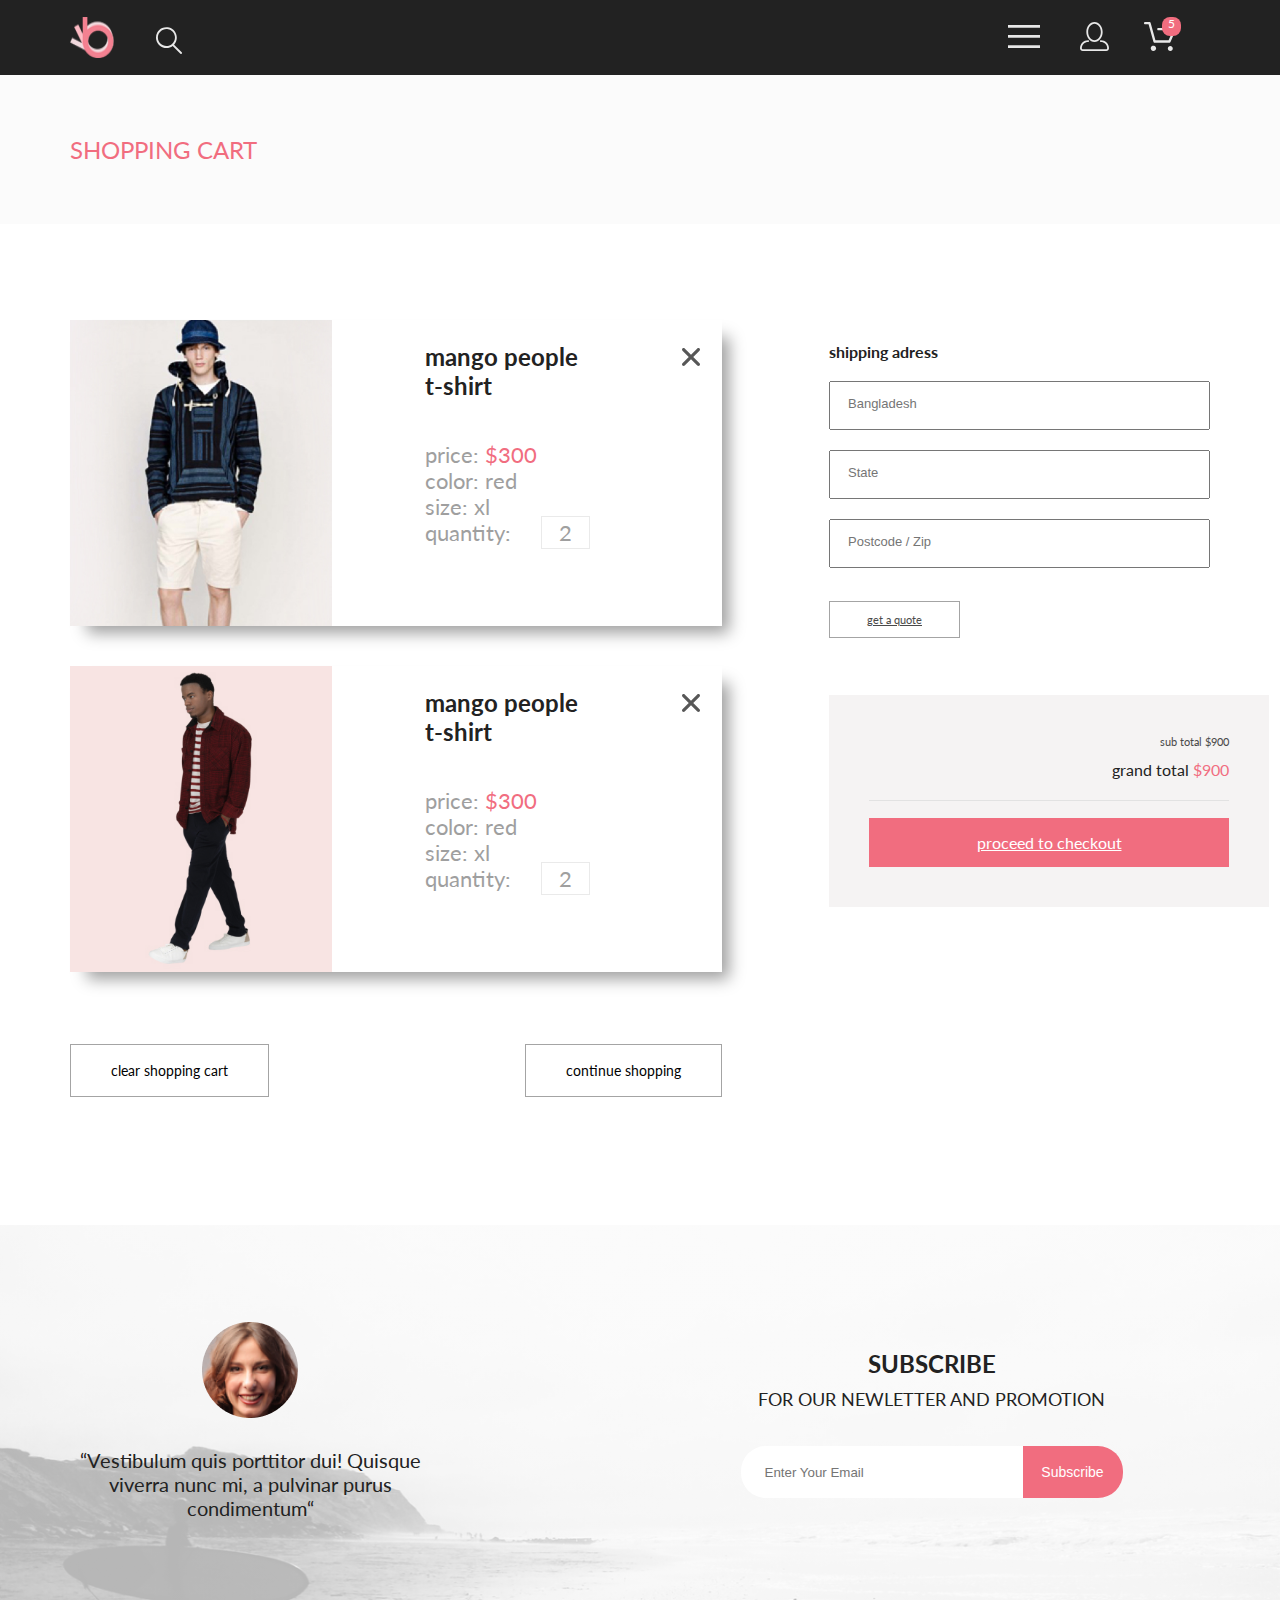
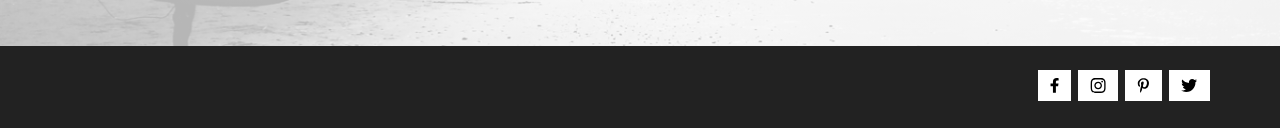
==== cart.html @ 01a1508e "page cart upd" ====
<!DOCTYPE html>
<html lang="en">

<head>
    <meta charset="UTF-8">
    <meta http-equiv="X-UA-Compatible" content="IE=edge">
    <meta name="viewport" content="width=device-width, initial-scale=1.0">
    <link rel="preconnect" href="https://fonts.googleapis.com">
    <link rel="preconnect" href="https://fonts.gstatic.com" crossorigin>
    <link href="https://fonts.googleapis.com/css2?family=Lato:wght@300;400;700;900&display=swap" rel="stylesheet">
    <link rel="stylesheet" href="./css/reset.css">
    <link rel="stylesheet" href="./css/style.css">
    <title>Document</title>
</head>

<body>
    <header class="header">
        <div class="container header__wrp">
            <div class="header__wrp-flex">
                <img class="header__logo" src="img/logo.png" alt="logo">
                <form action="#" class="header__loupe">
                    <input class="header__loupe-input" id="search" type="search">
                    <label for="search">
                        <svg width="27" height="28" viewBox="0 0 27 28" xmlns="http://www.w3.org/2000/svg">
                            <path
                                d="M19.0596 17.6259C20.6713 15.8658 21.6282 13.6048 21.7698 11.2225C21.9113 8.84018 21.2288 6.48173 19.8369 4.54318C18.445 2.60463 16.4285 1.20404 14.126 0.576619C11.8234 -0.0508009 9.3751 0.13316 7.19217 1.09761C5.00923 2.06205 3.22463 3.74825 2.13804 5.87302C1.05145 7.9978 0.729054 10.4318 1.225 12.7661C1.72094 15.1005 3.00501 17.1932 4.86158 18.6927C6.71814 20.1922 9.03413 21.0072 11.4206 21.0009C13.673 21.004 15.8645 20.27 17.6606 18.9109L25.4086 26.7179C25.4941 26.807 25.5965 26.8781 25.7099 26.927C25.8232 26.9759 25.9452 27.0017 26.0686 27.0029C26.1923 27.0033 26.3148 26.9782 26.4283 26.9292C26.5419 26.8801 26.6441 26.8082 26.7286 26.7179C26.9025 26.537 26.9997 26.2958 26.9997 26.0449C26.9997 25.794 26.9025 25.5528 26.7286 25.3719L19.0596 17.6259ZM2.88662 10.5009C2.89946 8.81563 3.41094 7.17187 4.35659 5.77685C5.30224 4.38183 6.63972 3.29801 8.20044 2.662C9.76115 2.02599 11.4752 1.86627 13.1266 2.20298C14.7779 2.53969 16.2926 3.35775 17.4797 4.55404C18.6668 5.75033 19.4732 7.27129 19.7972 8.92519C20.1212 10.5791 19.9483 12.2919 19.3002 13.8476C18.6522 15.4034 17.5581 16.7325 16.1559 17.6674C14.7536 18.6023 13.1059 19.1011 11.4206 19.1009C9.14916 19.0901 6.97482 18.1784 5.37484 16.566C3.77486 14.9537 2.87998 12.7724 2.88662 10.5009Z"
                                fill="#E8E8E8" />
                        </svg>
                    </label>
                </form>
            </div>
            <ul class="header__list">
                <li class="header__item">
                    <button class="header__button">
                        <svg width="32" height="23" viewBox="0 0 32 23" xmlns="http://www.w3.org/2000/svg">
                            <path d="M0 23V20.31H32V23H0ZM0 12.76V10.07H32V12.76H0ZM0 2.69V0H32V2.69H0Z"
                                fill="#E8E8E8" />
                        </svg>
                    </button>
                </li>
                <li class="header__item">
                    <a href="#" class="header__link">
                        <svg width="29" height="29" viewBox="0 0 29 29" fill="none" xmlns="http://www.w3.org/2000/svg">
                            <path
                                d="M14.5 19.937C19 19.937 22.656 15.464 22.656 9.968C22.656 4.472 19 0 14.5 0C13.3631 0.0217413 12.2463 0.303398 11.2351 0.823397C10.2239 1.34339 9.34507 2.08794 8.66602 3C7.12663 4.99573 6.30819 7.45381 6.34399 9.974C6.34399 15.465 10 19.937 14.5 19.937ZM14.5 1.813C18 1.813 20.844 5.472 20.844 9.969C20.844 14.466 17.998 18.125 14.5 18.125C11.002 18.125 8.15603 14.465 8.15503 9.969C8.15403 5.473 11 1.813 14.5 1.813ZM20.844 18.125C20.6036 18.125 20.373 18.2205 20.203 18.3905C20.033 18.5605 19.9375 18.7911 19.9375 19.0315C19.9375 19.2719 20.033 19.5025 20.203 19.6725C20.373 19.8425 20.6036 19.938 20.844 19.938C22.526 19.9399 24.1386 20.6088 25.3279 21.7982C26.5172 22.9875 27.1861 24.6 27.188 26.282C27.1875 26.5221 27.0918 26.7523 26.922 26.9221C26.7522 27.0918 26.5221 27.1875 26.282 27.188H2.71997C2.47985 27.1875 2.24975 27.0918 2.07996 26.9221C1.91016 26.7523 1.81449 26.5221 1.81396 26.282C1.81608 24.6001 2.48517 22.9877 3.67444 21.7985C4.86371 20.6092 6.47608 19.9401 8.15796 19.938C8.39824 19.938 8.62868 19.8425 8.79858 19.6726C8.96849 19.5027 9.06396 19.2723 9.06396 19.032C9.06396 18.7917 8.96849 18.5613 8.79858 18.3914C8.62868 18.2215 8.39824 18.126 8.15796 18.126C5.99541 18.1279 3.92201 18.9875 2.39258 20.5164C0.863144 22.0453 0.00264777 24.1185 0 26.281C0.000794067 27.0019 0.287502 27.693 0.797241 28.2027C1.30698 28.7125 1.99811 28.9992 2.71899 29H26.282C27.0027 28.9989 27.6936 28.7121 28.2031 28.2024C28.7126 27.6927 28.9992 27.0017 29 26.281C28.9974 24.1187 28.1372 22.0457 26.6083 20.5168C25.0793 18.9878 23.0063 18.1276 20.844 18.125Z"
                                fill="#E8E8E8" />
                        </svg>
                    </a>
                </li>
                <li class="header__item header__cart">
                    <a href="#" class="header__link">
                        <svg width="33" height="29" viewBox="0 0 33 29" fill="none" xmlns="http://www.w3.org/2000/svg">
                            <path
                                d="M27.199 29C26.5512 28.9738 25.9396 28.6948 25.4952 28.2227C25.0509 27.7506 24.8094 27.1232 24.8225 26.475C24.8356 25.8269 25.1023 25.2097 25.5653 24.7559C26.0283 24.3022 26.6508 24.048 27.2991 24.048C27.9474 24.048 28.5697 24.3022 29.0327 24.7559C29.4957 25.2097 29.7624 25.8269 29.7755 26.475C29.7886 27.1232 29.5471 27.7506 29.1028 28.2227C28.6585 28.6948 28.0468 28.9738 27.399 29H27.199ZM7.75098 26.32C7.75098 25.79 7.90815 25.2718 8.20264 24.8311C8.49712 24.3904 8.91569 24.0469 9.4054 23.844C9.8951 23.6412 10.434 23.5881 10.9539 23.6915C11.4737 23.7949 11.9512 24.0502 12.326 24.425C12.7009 24.7998 12.9562 25.2773 13.0596 25.7972C13.163 26.317 13.1098 26.8559 12.907 27.3456C12.7041 27.8353 12.3606 28.2539 11.9199 28.5483C11.4792 28.8428 10.9611 29 10.431 29C10.0789 29.0003 9.73017 28.9311 9.40479 28.7966C9.0794 28.662 8.78374 28.4646 8.53467 28.2158C8.28559 27.9669 8.08805 27.6713 7.95325 27.3461C7.81844 27.0208 7.74902 26.6721 7.74902 26.32H7.75098ZM11.551 20.686C11.2916 20.6868 11.039 20.6024 10.8322 20.4457C10.6253 20.2891 10.4756 20.0689 10.406 19.819L5.573 2.36401H2.18005C1.86657 2.36401 1.56591 2.23947 1.34424 2.01781C1.12257 1.79614 0.998047 1.49549 0.998047 1.18201C0.998047 0.868519 1.12257 0.567873 1.34424 0.346205C1.56591 0.124537 1.86657 5.81268e-06 2.18005 5.81268e-06H6.46106C6.72055 -0.00080736 6.97309 0.0837201 7.17981 0.240568C7.38653 0.397416 7.53589 0.617884 7.60498 0.868006L12.438 18.323H25.616L29.999 8.27501H15.399C15.2409 8.27961 15.0834 8.25242 14.9359 8.19507C14.7884 8.13771 14.6539 8.05134 14.5404 7.94108C14.4269 7.83082 14.3366 7.69891 14.275 7.55315C14.2134 7.40739 14.1816 7.25075 14.1816 7.0925C14.1816 6.93426 14.2134 6.77762 14.275 6.63186C14.3366 6.4861 14.4269 6.35419 14.5404 6.24393C14.6539 6.13367 14.7884 6.0473 14.9359 5.98994C15.0834 5.93259 15.2409 5.90541 15.399 5.91001H31.812C32.0077 5.90996 32.2003 5.95866 32.3724 6.05172C32.5446 6.14478 32.6908 6.27926 32.798 6.44301C32.9058 6.60729 32.9714 6.79569 32.9889 6.99145C33.0063 7.18721 32.9752 7.38424 32.8981 7.565L27.493 19.977C27.4007 20.1876 27.249 20.3668 27.0565 20.4927C26.864 20.6186 26.6391 20.6858 26.4091 20.686H11.551Z"
                                fill="#E8E8E8" />
                        </svg>
                    </a>
                    <p class="header__cart-items">5</p>
                </li>


            </ul>
            <nav class="header__nav">
                <h2 class="header__title">menu</h2>
                <ul class="header__nav-list">
                    <li class="header__nav-item nav-sub-item">
                        <a href="#">man</a>
                        <ul class="nav-sub-item__list">
                            <li class="nav-sub-item__item">
                                <a href="#">Accessories</a>
                            </li>
                            <li class="nav-sub-item__item">
                                <a href="#">Bags</a>
                            </li>
                            <li class="nav-sub-item__item">
                                <a href="#">Denim</a>
                            </li>
                            <li class="nav-sub-item__item">
                                <a href="#">T-Shirts</a>
                            </li>
                        </ul>
                    </li>
                    <li class="header__nav-item nav-sub-item">
                        <a href="#">woman</a>
                        <ul class="nav-sub-item__list">
                            <li class="nav-sub-item__item">
                                <a href="#">accessories</a>
                            </li>
                            <li class="nav-sub-item__item">
                                <a href="#">jackets & coats</a>
                            </li>
                            <li class="nav-sub-item__item">
                                <a href="#">polos</a>
                            </li>
                            <li class="nav-sub-item__item">
                                <a href="#">t-shirts</a>
                            </li>
                            <li class="nav-sub-item__item">
                                <a href="#">shirts</a>
                            </li>
                        </ul>
                    </li>
                    <li class="header__nav-item nav-sub-item">
                        <a href="#">kids</a>
                        <ul class="nav-sub-item__list">
                            <li class="nav-sub-item__item">
                                <a href="#">accessories</a>
                            </li>
                            <li class="nav-sub-item__item">
                                <a href="#">jackets & coats</a>
                            </li>
                            <li class="nav-sub-item__item">
                                <a href="#">polos</a>
                            </li>
                            <li class="nav-sub-item__item">
                                <a href="#">t-shirts</a>
                            </li>
                            <li class="nav-sub-item__item">
                                <a href="#">shirts</a>
                            </li>
                            <li class="nav-sub-item__item">
                                <a href="#">bags</a>
                            </li>
                        </ul>
                    </li>
                </ul>
            </nav>
        </div>
    </header>
    <main>
        <section class="navigation">
            <p class="navigation__text container">shopping cart</p>
        </section>
        <section class="cart container">
            <div class="carts__flex">

                <ul class="carts__all">
                    <li class="carts__all-info">
                        <img class="carts__img" src="img/cart_main_3.jpg" alt="carts">

                        <div class="carts__text">
                            <h3>mango people <br>t-shirt</h3>
                            <p>price: <span class="carts__price">$300</span></p>
                            <p>color: <span class="carts__color">red</span></p>
                            <p>size: <span class="carts__color">xl</span></p>
                            <p>quantity: <span class="carts__border">2</span></p>
                        </div>
                        <div class="carts__cross">
                            <svg width="18" height="18" viewBox="0 0 18 18" fill="none"
                                xmlns="http://www.w3.org/2000/svg">
                                <path
                                    d="M11.2453 9L17.5302 2.71516C17.8285 2.41741 17.9962 2.01336 17.9966 1.59191C17.997 1.17045 17.8299 0.76611 17.5322 0.467833C17.2344 0.169555 16.8304 0.00177586 16.4089 0.00140366C15.9875 0.00103146 15.5831 0.168097 15.2848 0.465848L9 6.75069L2.71516 0.465848C2.41688 0.167571 2.01233 0 1.5905 0C1.16868 0 0.764125 0.167571 0.465848 0.465848C0.167571 0.764125 0 1.16868 0 1.5905C0 2.01233 0.167571 2.41688 0.465848 2.71516L6.75069 9L0.465848 15.2848C0.167571 15.5831 0 15.9877 0 16.4095C0 16.8313 0.167571 17.2359 0.465848 17.5342C0.764125 17.8324 1.16868 18 1.5905 18C2.01233 18 2.41688 17.8324 2.71516 17.5342L9 11.2493L15.2848 17.5342C15.5831 17.8324 15.9877 18 16.4095 18C16.8313 18 17.2359 17.8324 17.5342 17.5342C17.8324 17.2359 18 16.8313 18 16.4095C18 15.9877 17.8324 15.5831 17.5342 15.2848L11.2453 9Z"
                                    fill="#575757" />
                            </svg>
                        </div>
                    </li>
                    <li class="carts__all-info">
                        <img class="carts__img" src="img/cart_cart-man.jpg" alt="carts">

                        <div class="carts__text">
                            <h3>mango people <br>t-shirt</h3>
                            <p>price: <span class="carts__price">$300</span></p>
                            <p>color: <span class="carts__color">red</span></p>
                            <p>size: <span class="carts__color">xl</span></p>
                            <p>quantity: <span class="carts__border">2</span></p>
                        </div>
                        <div class="carts__cross">
                            <svg width="18" height="18" viewBox="0 0 18 18" fill="none"
                                xmlns="http://www.w3.org/2000/svg">
                                <path
                                    d="M11.2453 9L17.5302 2.71516C17.8285 2.41741 17.9962 2.01336 17.9966 1.59191C17.997 1.17045 17.8299 0.76611 17.5322 0.467833C17.2344 0.169555 16.8304 0.00177586 16.4089 0.00140366C15.9875 0.00103146 15.5831 0.168097 15.2848 0.465848L9 6.75069L2.71516 0.465848C2.41688 0.167571 2.01233 0 1.5905 0C1.16868 0 0.764125 0.167571 0.465848 0.465848C0.167571 0.764125 0 1.16868 0 1.5905C0 2.01233 0.167571 2.41688 0.465848 2.71516L6.75069 9L0.465848 15.2848C0.167571 15.5831 0 15.9877 0 16.4095C0 16.8313 0.167571 17.2359 0.465848 17.5342C0.764125 17.8324 1.16868 18 1.5905 18C2.01233 18 2.41688 17.8324 2.71516 17.5342L9 11.2493L15.2848 17.5342C15.5831 17.8324 15.9877 18 16.4095 18C16.8313 18 17.2359 17.8324 17.5342 17.5342C17.8324 17.2359 18 16.8313 18 16.4095C18 15.9877 17.8324 15.5831 17.5342 15.2848L11.2453 9Z"
                                    fill="#575757" />
                            </svg>
                        </div>
                    </li>
                    <div class="carts-all__buttom">
                        <a href="#">clear shopping cart</a>
                        <a href="#">continue shopping</a>
                    </div>

                </ul>

                <div class="carts-forms">
                    <div class="carts-forms__adress">
                        <h3 class="carts-forms__adress--text">shipping adress</h3>
                        <input type="text" class="carts-forms__adress--placeholder" placeholder="Bangladesh">
                        <input type="text" placeholder="State" class="carts-forms__adress--placeholder">
                        <input type="text" placeholder="Postcode / Zip" class="carts-forms__adress--placeholder">
                        <a href="#" class="carts-forms__adress--botton">get a quote</a>
                    </div>
                    <div class="carts-forms__sale">
                        <div class="carts-forms__sale--text cart--text1">
                            <p>sub total $900</p>
                        </div>
                        <div class="carts-forms__sale--text cart--text2">
                            <p>grand total <span class="card--decor">$900</span></p>
                        </div>
                        <div class="carts-forms__sale--botton">
                            <a href="#">proceed to checkout</a>
                        </div>

                    </div>
                </div>
            </div>
        </section>


    </main>
    <footer>
        <section class="review">
            <div class="container">
                <h2 class="visually-hidden">review</h2>
                <div class="review__flex">
                    <div class="review__face">
                        <img class="review__image" src="img/girl_reviews.png" alt="reviews">
                        <p class="review__text">“Vestibulum quis porttitor dui! Quisque viverra nunc mi, a pulvinar
                            purus
                            condimentum“</p>
                    </div>
                    <form class="review__forms" action="#">
                        <p class="review__title">
                            <span class="review__title-subtext">subscribe</span> <br>
                            for our newletter and promotion
                        </p>
                        <div class="review__input">
                            <input class="review__input-forms" id='email' type="email" placeholder="enter your email"
                                required>
                            <button class="review__input-button" type="submit">Subscribe</button>
                        </div>
                    </form>
                </div>
            </div>
        </section>
        <section class="brandsafe">
            <div class="brandsafe__flex container">
                <div class="brandsafe__copy">
                    <h2 class="brandsafe__title">© 2021 brand all rights reserved.</h2>
                </div>

                <ul class="brandsafe__smm-list">
                    <li class="brandsafe__smm-item">
                        <a href="#">
                            <svg class="brandsafe__smm-footer" width="9" height="15" viewBox="0 0 9 15"
                                xmlns="http://www.w3.org/2000/svg">
                                <path
                                    d="M8.08836 8.28L8.50686 5.61602H5.89022V3.88729C5.89022 3.15847 6.25574 2.44806 7.42765 2.44806H8.61722V0.179975C8.61722 0.179975 7.53772 0 6.50561 0C4.35073 0 2.9422 1.27593 2.9422 3.5857V5.61602H0.546875V8.28H2.9422V14.72H5.89022V8.28H8.08836Z" />
                            </svg>
                        </a>
                    </li>
                    <li class="brandsafe__smm-item">
                        <a href="#">

                            <svg class="brandsafe__smm-footer" width="16" height="15" viewBox="0 0 16 15"
                                xmlns="http://www.w3.org/2000/svg">
                                <path
                                    d="M8.13897 3.68159C6.02383 3.68159 4.31774 5.38491 4.31774 7.49663C4.31774 9.60835 6.02383 11.3117 8.13897 11.3117C10.2541 11.3117 11.9602 9.60835 11.9602 7.49663C11.9602 5.38491 10.2541 3.68159 8.13897 3.68159ZM8.13897 9.9769C6.77211 9.9769 5.65467 8.8646 5.65467 7.49663C5.65467 6.12866 6.76878 5.01636 8.13897 5.01636C9.50915 5.01636 10.6233 6.12866 10.6233 7.49663C10.6233 8.8646 9.50583 9.9769 8.13897 9.9769V9.9769ZM13.0078 3.52554C13.0078 4.02026 12.6087 4.41538 12.1165 4.41538C11.621 4.41538 11.2252 4.01694 11.2252 3.52554C11.2252 3.03413 11.6243 2.63569 12.1165 2.63569C12.6087 2.63569 13.0078 3.03413 13.0078 3.52554ZM15.5386 4.42866C15.4821 3.23667 15.2094 2.18081 14.3347 1.31089C13.4634 0.440967 12.4058 0.168701 11.2119 0.108936C9.9814 0.039209 6.29321 0.039209 5.0627 0.108936C3.8721 0.165381 2.81453 0.437646 1.93987 1.30757C1.06522 2.17749 0.795836 3.23335 0.735973 4.42534C0.666134 5.65386 0.666134 9.33608 0.735973 10.5646C0.79251 11.7566 1.06522 12.8124 1.93987 13.6824C2.81453 14.5523 3.86878 14.8246 5.0627 14.8843C6.29321 14.9541 9.9814 14.9541 11.2119 14.8843C12.4058 14.8279 13.4634 14.5556 14.3347 13.6824C15.2061 12.8124 15.4788 11.7566 15.5386 10.5646C15.6085 9.33608 15.6085 5.65718 15.5386 4.42866V4.42866ZM13.949 11.8828C13.6895 12.5335 13.1874 13.0349 12.5322 13.2972C11.5511 13.6857 9.22314 13.596 8.13897 13.596C7.05479 13.596 4.72348 13.6824 3.74573 13.2972C3.09389 13.0382 2.59171 12.5369 2.32898 11.8828C1.93987 10.9033 2.02967 8.57905 2.02967 7.49663C2.02967 6.41421 1.9432 4.08667 2.32898 3.1105C2.58838 2.45972 3.09056 1.95835 3.74573 1.69604C4.7268 1.30757 7.05479 1.39722 8.13897 1.39722C9.22314 1.39722 11.5545 1.31089 12.5322 1.69604C13.184 1.95503 13.6862 2.4564 13.949 3.1105C14.3381 4.08999 14.2483 6.41421 14.2483 7.49663C14.2483 8.57905 14.3381 10.9066 13.949 11.8828Z" />
                            </svg>
                        </a>
                    </li>
                    <li class="brandsafe__smm-item">
                        <a href="#">

                            <svg class="brandsafe__smm-footer" width="13" height="15" viewBox="0 0 13 16"
                                xmlns="http://www.w3.org/2000/svg">
                                <path
                                    d="M6.74032 0.203125C3.55564 0.203125 0.408203 2.34063 0.408203 5.8C0.408203 8 1.63738 9.25 2.38233 9.25C2.68963 9.25 2.86655 8.3875 2.86655 8.14375C2.86655 7.85313 2.13091 7.23438 2.13091 6.025C2.13091 3.5125 4.03055 1.73125 6.4889 1.73125C8.60271 1.73125 10.1671 2.94062 10.1671 5.1625C10.1671 6.82187 9.50597 9.93437 7.36422 9.93437C6.59133 9.93437 5.93018 9.37187 5.93018 8.56563C5.93018 7.38438 6.74963 6.24062 6.74963 5.02187C6.74963 2.95312 3.835 3.32812 3.835 5.82812C3.835 6.35313 3.90018 6.93437 4.13298 7.4125C3.70463 9.26875 2.82931 12.0344 2.82931 13.9469C2.82931 14.5375 2.91311 15.1188 2.96899 15.7094C3.07452 15.8281 3.02175 15.8156 3.18316 15.7563C4.74757 13.6 4.69169 13.1781 5.3994 10.3562C5.78119 11.0875 6.76826 11.4812 7.55046 11.4812C10.8469 11.4812 12.3275 8.24688 12.3275 5.33125C12.3275 2.22813 9.66427 0.203125 6.74032 0.203125Z" />
                            </svg>
                        </a>
                    </li>
                    <li class="brandsafe__smm-item">
                        <a href="#">

                            <svg class="brandsafe__smm-footer" width="17" height="15" viewBox="0 0 17 14"
                                xmlns="http://www.w3.org/2000/svg">
                                <path
                                    d="M14.417 3.74052C14.427 3.88264 14.427 4.0248 14.427 4.16692C14.427 8.50192 11.1498 13.4969 5.15986 13.4969C3.31448 13.4969 1.60022 12.9588 0.158203 12.0248C0.420396 12.0552 0.67247 12.0654 0.944752 12.0654C2.46741 12.0654 3.8691 11.5476 4.98843 10.6644C3.5565 10.6339 2.3565 9.68977 1.94305 8.39027C2.14475 8.4207 2.34642 8.44102 2.5582 8.44102C2.85063 8.44102 3.14308 8.40039 3.41533 8.32936C1.92291 8.02477 0.803551 6.70498 0.803551 5.11108V5.07048C1.23715 5.31414 1.74139 5.46642 2.2758 5.4867C1.39849 4.89786 0.823727 3.8928 0.823727 2.75573C0.823727 2.14661 0.985041 1.58823 1.26741 1.10092C2.87077 3.09077 5.28086 4.39023 7.98334 4.53239C7.93293 4.28873 7.90266 4.03495 7.90266 3.78114C7.90266 1.97402 9.35477 0.501953 11.1598 0.501953C12.0976 0.501953 12.9446 0.897891 13.5396 1.53748C14.2757 1.39536 14.9816 1.12123 15.6068 0.745609C15.3648 1.50705 14.8505 2.14664 14.1749 2.5527C14.8304 2.48167 15.4657 2.29889 16.0505 2.04511C15.6069 2.69483 15.0522 3.27348 14.417 3.74052Z" />
                            </svg>

                        </a>
                    </li>
                </ul>
            </div>
            </div>

        </section>
    </footer>

</body>

</html>
---- css/style.css ----
/* http://meyerweb.com/eric/tools/css/reset/ 
   v2.0 | 20110126
   License: none (public domain)
*/
html,
body,
div,
span,
applet,
object,
iframe,
h1,
h2,
h3,
h4,
h5,
h6,
p,
blockquote,
pre,
a,
abbr,
acronym,
address,
big,
cite,
code,
del,
dfn,
em,
img,
ins,
kbd,
q,
s,
samp,
small,
strike,
strong,
sub,
sup,
tt,
var,
b,
u,
i,
center,
dl,
dt,
dd,
ol,
ul,
li,
fieldset,
form,
label,
legend,
table,
caption,
tbody,
tfoot,
thead,
tr,
th,
td,
article,
aside,
canvas,
details,
embed,
figure,
figcaption,
footer,
header,
hgroup,
menu,
nav,
output,
ruby,
section,
summary,
time,
mark,
audio,
video {
  margin: 0;
  padding: 0;
  border: 0;
  font-size: 100%;
  font-family: 'Lato', sans-serif;
  vertical-align: baseline;
}

/* HTML5 display-role reset for older browsers */
article,
aside,
details,
figcaption,
figure,
footer,
header,
hgroup,
menu,
nav,
section {
  display: block;
}

body {
  line-height: 1;
}

ol,
ul {
  list-style: none;
}

blockquote,
q {
  quotes: none;
}

blockquote:before,
blockquote:after,
q:before,
q:after {
  content: '';
  content: none;
}

table {
  border-collapse: collapse;
  border-spacing: 0;
}

body {
  font-family: 'Lato', sans-serif;
  font-style: normal;
  font-weight: 400;
  font-size: 14px;
  line-height: 17px;
  color: #222222;
}

.container {
  width: 1140px;
  margin: 0 auto;
}

img {
  display: block;
}

.visually-hidden {
  position: absolute;
  white-space: nowrap;
  width: 1px;
  height: 1px;
  overflow: hidden;
  border: 0;
  padding: 0;
  clip: rect(0 0 0 0);
  clip-path: inset(50%);
  margin: -1px;
}

.header {
  background-color: #222222;
}

.header__wrp {
  display: flex;
  justify-content: space-between;
  min-height: 75px;
  align-items: center;
}

.header__wrp-flex {
  display: flex;
}

.header__logo {
  margin: 0 41px 0 0;
}

.header__loupe {
  width: 26px;
  min-height: 26px;
  position: relative;
  margin-top: 10px;
}

.header__loupe:hover svg {
  fill: orange;
}

.header__loupe-input {
  width: 0;
  min-height: 0;
  padding: 5px;
  box-sizing: border-box;
  background-color: transparent;
  border: none;
  position: absolute;
  top: -1px;
  left: 30px;
  color: #FFFFFF;
  font-size: 16px;
  text-transform: capitalize;
}

.header__loupe-input:focus {
  width: 150px;
  min-height: 20px;
  transition: width 1s ease;
  border: 2px solid #FFFFFF;
}

.header__loupe-input:focus ~ label > svg {
  fill: green;
}

.header__loupe-input:active ~ label > svg {
  fill: red;
}

.header__list {
  display: flex;
  align-items: center;
}

.header__nav {
  display: none;
}

.header__item {
  margin: 0 34px 0 0;
}

.header__button {
  border: none;
  background-color: transparent;
}

.header__cart-items {
  width: 19px;
  height: 19px;
  background-color: #F16D7F;
  border-radius: 8px 8px 8px 8px;
  color: #FFFFFF;
  position: absolute;
  right: -5px;
  top: -5px;
  text-align: center;
  font-weight: 400;
  font-size: 12px;
  line-height: 14px;
}

.header__cart {
  position: relative;
}

.review {
  background: linear-gradient(rgba(255, 255, 255, 0.7), rgba(255, 255, 255, 0.7)), url(../img/footer__background.jpg);
  background-repeat: no-repeat;
  padding-top: 97px;
  padding-bottom: 126px;
  background-position: center;
  background-size: cover;
}

.review__flex {
  display: flex;
  justify-content: space-between;
}

.review__face {
  width: 360px;
  display: grid;
}

.review__image {
  margin: 0 auto;
  margin-bottom: 30px;
}

.review__text {
  font-weight: 400;
  font-size: 20px;
  line-height: 24px;
  text-align: center;
  color: #222222;
}

.review__forms {
  align-self: center;
}

.review__title {
  min-width: 557px;
  font-size: 18px;
  line-height: 30px;
  text-align: center;
  color: #222222;
  margin-bottom: 32px;
  text-transform: uppercase;
}

.review__title-subtext {
  font-family: Lato;
  font-style: normal;
  font-weight: bold;
  font-size: 24px;
  line-height: 167.2%;
  text-align: center;
  color: #222222;
}

.review__input {
  display: flex;
  justify-content: center;
}

.review__input-forms {
  border-radius: 25px 0 0 25px;
  width: 100%;
  max-width: 256px;
  height: 50px;
  padding-left: 24px;
  border: 1px;
  text-transform: capitalize;
}

.review__input-button {
  width: 100%;
  max-width: 100px;
  background: #F16D7F;
  font-size: 14px;
  color: #FFFFFF;
  border: 1px;
  border-radius: 0 25px 25px 0;
  text-transform: capitalize;
}

.brandsafe {
  background-color: #222222;
}

.brandsafe__flex {
  display: flex;
  justify-content: space-between;
}

.brandsafe__title {
  font-size: 16px;
  line-height: 19px;
  color: var(--white);
  padding: 30px 0;
  text-transform: capitalize;
}

.brandsafe__smm-list {
  padding: 24px 0;
  display: flex;
  justify-content: space-between;
}

.brandsafe__smm-item {
  margin-left: 7px;
}

.brandsafe__smm-footer:hover {
  fill: #FBFBFB;
  background-color: #F16D7F;
}

.brandsafe__smm-footer {
  padding: 8px 12px;
  background-color: #FFFFFF;
}

.brand {
  display: flex;
  margin: 0 0 62px 0;
}

.brand__title-wrp {
  flex-grow: 1;
  padding: 0 0 0 92px;
  display: flex;
  align-items: center;
  background-color: #F1E4E6;
}

.brand__title {
  font-size: 48px;
  font-weight: 900;
  line-height: 58px;
  text-transform: uppercase;
  border-left: 12px solid #F16D7F;
  padding-left: 8px;
}

.brand__subtitle {
  display: block;
  font-size: 37px;
  font-weight: 700;
  line-height: 44px;
}

.brand__subtitle-pink {
  color: #F16D7F;
}

.sales__list {
  display: flex;
  justify-content: space-between;
  flex-wrap: wrap;
}

.sales__item {
  padding: 20px;
  box-sizing: border-box;
  width: 360px;
  min-height: 260px;
}

.sales__item--woman {
  background: linear-gradient(rgba(0, 0, 0, 0.6), rgba(0, 0, 0, 0.6)), url(../img/for_girl.jpg);
}

.sales__item--man {
  background: linear-gradient(rgba(0, 0, 0, 0.6), rgba(0, 0, 0, 0.6)), url(../img/for_man.jpg);
}

.sales__item--kids {
  background: linear-gradient(rgba(0, 0, 0, 0.6), rgba(0, 0, 0, 0.6)), url(../img/for_kids.jpg);
}

.sales__item--shoes {
  background: linear-gradient(rgba(0, 0, 0, 0.6), rgba(0, 0, 0, 0.6)), url(../img/for_accesories.jpg);
  width: 100%;
  min-height: 180px;
  margin-top: 30px;
}

.sales__item {
  display: flex;
  align-items: center;
  justify-content: center;
  text-transform: uppercase;
}

.sales__title {
  width: 200px;
  height: 50px;
  font-size: 16px;
  line-height: 19px;
  text-align: center;
  color: #FFFFFF;
  font-weight: 400;
  font-style: normal;
}

.sales__pink {
  font-size: 24px;
  line-height: 29px;
  color: #F16D7F;
  text-align: center;
  font-weight: 700;
  font-style: normal;
}

.catalog {
  margin-top: 95px;
  margin-bottom: 95px;
}

.catalog__title {
  text-align: center;
}

.catalog__title h2 {
  font-weight: 400;
  font-size: 30px;
  line-height: 36px;
  color: #222222;
}

.catalog__title p {
  font-weight: 400;
  font-size: 14px;
  line-height: 17px;
  color: #9F9F9F;
  margin-bottom: 48px;
}

.catalog__list {
  width: 360px;
  margin-bottom: 30px;
}

.catalog__list:nth-child(4) {
  margin-bottom: 0;
}

.catalog__list:nth-child(5) {
  margin-bottom: 0;
}

.catalog__list:nth-child(6) {
  margin-bottom: 0;
}

.catalog__flex {
  display: flex;
  flex-wrap: wrap;
  justify-content: space-between;
}

.catalog__item {
  background-color: #FBFBFB;
  position: relative;
}

.catalog__item:hover .catalog__item-button {
  display: flex;
}

.catalog__item:hover .catalog__item-button:hover {
  background-color: #ccc;
  color: #000;
  border: 1px solid #000;
}

.catalog__item:hover .catalog__item-button:hover svg {
  fill: #000;
}

.catalog__item:hover .catalog__item-button:active {
  background-color: transparent;
  color: #fff;
  border: 1px solid #fff;
}

.catalog__item:hover .catalog__item-button:hover svg {
  fill: #fff;
}

.catalog__item:hover .catalog__item-image {
  filter: brightness(50%);
}

.catalog__item-button {
  display: none;
  /* display: flex; */
  justify-content: center;
  align-items: center;
  width: 38.3%;
  min-height: 43px;
  border: 1px solid #FFFFFF;
  background: transparent;
  text-align: center;
  font-size: 14px;
  line-height: 17px;
  color: #FFFFFF;
  position: absolute;
  top: 188px;
  left: 32.7%;
}

.catalog__item-title {
  text-transform: uppercase;
  margin: 25px 193px 13px 18px;
  font-weight: 400;
  font-size: 13px;
  line-height: 16px;
  color: #222222;
}

.catalog__item-text {
  font-weight: 300;
  font-size: 14px;
  line-height: 17px;
  color: #5D5D5D;
  margin: 0 28px 18px 16px;
}

.catalog__item-price {
  font-weight: 400;
  font-size: 16px;
  line-height: 19px;
  color: #F16D7F;
  padding: 0 289px 20px 18px;
}

.catalog__link-allproduct {
  text-decoration: none;
  border: 1px solid #FF6A6A;
  color: #F26376;
  text-transform: capitalize;
  font-weight: 400;
  font-size: 16px;
  line-height: 19px;
  padding: 14px 38px;
  margin-top: 63px;
}

.catalog__link {
  display: flex;
  justify-content: center;
}

.catalog__link-allproduct:hover {
  color: #FBFBFB;
  background-color: #F16D7F;
}

.benefits {
  background-color: #222222;
  padding-top: 103px;
  padding-bottom: 104px;
}

.benefits__flex {
  display: flex;
  justify-content: space-evenly;
}

.benefits__list {
  max-width: 360px;
  height: 134px;
  display: grid;
}

.benefits__item-title {
  text-transform: uppercase;
  font-weight: 400;
  font-size: 19.96px;
  line-height: 24px;
  color: #FBFBFB;
  margin-bottom: 16px;
  text-align: center;
}

.benefits__item-text {
  font-weight: 300;
  font-size: 13.972px;
  line-height: 17px;
  text-align: center;
  color: #FBFBFB;
  padding-bottom: 0px;
}

.benefits__item-image {
  margin: 0 auto;
  margin-bottom: 28px;
}

/*________________Navigation________________*/
.navigation {
  background-color: #FBFBFB;
}

.navigation__text {
  font-size: 24px;
  line-height: 29px;
  color: #F16D7F;
  padding: 60px 0;
  text-transform: uppercase;
}

/*________________Registration________________*/
.registration__flex {
  display: flex;
  justify-content: space-between;
}

.registration__form {
  margin: 64px 0 96px 0;
}

.registration__name {
  margin-bottom: 33px;
}

.registration__name-text {
  font-weight: 300;
  font-size: 16px;
  line-height: 19px;
  color: #222222;
  margin-bottom: 20px;
  text-transform: capitalize;
}

.registration__form-name {
  width: 100%;
  max-width: 360px;
  padding: 13px 0 16px 17px;
  font-family: Lato;
  font-style: normal;
  font-weight: 300;
  font-size: 13px;
  line-height: 16px;
  border: 1px solid #A4A4A4;
  margin-bottom: 20px;
}

.registration__form-svg {
  margin-left: 20px;
}

.registration__checkbox {
  margin-right: 20px;
  display: flex;
  align-items: center;
}

.registration__button {
  width: auto;
  background: #F16D7F;
  font-family: Lato;
  font-style: normal;
  font-weight: normal;
  font-size: 14px;
  line-height: 17px;
  color: #FFFFFF;
  padding: 16px 29px 17px 29px;
  text-transform: uppercase;
  border: 1px solid #F16D7F;
}

.registration__gender {
  font-weight: 300;
  font-size: 11px;
  line-height: 13px;
  color: #222222;
  text-transform: capitalize;
}

.registration__subtext {
  font-family: Lato;
  font-style: normal;
  font-weight: 300;
  font-size: 13px;
  line-height: 16px;
  color: #9F9F9F;
  width: 390px;
  margin-bottom: 39px;
}

/*________________Loyality________________*/
.loyalty {
  width: 100%;
  max-width: 652px;
  padding: 64px 0 277px 0;
  font-family: Lato;
  font-style: normal;
  font-weight: 300;
  font-size: 24px;
  line-height: 29px;
  color: #222222;
}

.loyalty__header {
  text-transform: uppercase;
  margin-bottom: 22px;
}

.loyalty__text {
  margin-bottom: 21px;
}

.loyalty__list {
  list-style: none;
}

.loyalty__list-item:before {
  content: url(../img/loyality__checkbox.jpg) " ";
  padding-right: 22px;
}

.loyalty__list-item:not(:last-child) {
  margin-bottom: 16px;
}

.carts__flex {
  display: flex;
  justify-content: space-between;
  align-items: center;
}

.carts__all {
  padding-top: 96px;
  padding-bottom: 128px;
}

.carts__all-info {
  width: 652px;
  display: flex;
  justify-content: space-between;
  margin-bottom: 40px;
  box-shadow: 12px 12px 15px -5px #9F9F9F;
}

.carts__img {
  max-width: 262px;
  height: 306px;
}

.carts__text {
  max-width: 300px;
  padding-top: 22px;
  padding-bottom: 62px;
}

.carts__text h3 {
  font-size: 24px;
  line-height: 29px;
  color: #222222;
  margin-bottom: 42px;
}

.carts__text p {
  font-size: 22px;
  line-height: 26px;
  color: #9F9F9F;
}

.carts__text p .carts__price {
  color: #F16D7F;
}

.carts__text p .carts__border {
  border: 1px solid #EAEAEA;
  padding: 2px 17px;
  margin-left: 24px;
}

.carts-all__info--text p > .decor--color {
  color: #6F6E6E;
}

.carts__cross {
  padding-top: 28px;
  padding-right: 22px;
}

.carts-all__buttom {
  width: 100%;
  max-width: 652px;
  display: flex;
  justify-content: space-between;
  margin-top: 72px;
}

.carts-all__buttom a {
  text-decoration: none;
  font-size: 14px;
  line-height: 17px;
  color: #000000;
  border: 1px solid #A4A4A4;
  padding: 17px 40px;
}

.carts-forms {
  padding-bottom: 200px;
}

.carts-forms__adress {
  display: grid;
}

.carts-forms__adress--text {
  font-size: 16px;
  line-height: 19px;
  color: #222222;
  margin-bottom: 20px;
}

.carts-forms__adress--placeholder {
  padding: 13px 0 16px 17px;
  font-size: 13px;
  line-height: 16px;
  color: #B1B1B1;
  width: 360px;
  margin-bottom: 20px;
}

.carts-forms__adress--botton {
  font-size: 11px;
  line-height: 13px;
  color: #4A4A4A;
  padding: 11px 14px;
  border: 1px solid #A4A4A4;
  width: 101px;
  margin-top: 13px;
  text-align: center;
}

.carts-forms__sale {
  width: 100%;
  max-width: 360px;
  background: #F5F3F3;
  padding: 40px 40px;
  margin-top: 57px;
}

.carts-forms__sale--text {
  display: flex;
  justify-content: flex-end;
}

.carts-forms__sale--botton {
  font-size: 16px;
  line-height: 19px;
  color: #FFFFFF;
  background: #F16D7F;
  padding: 15px 42px;
  margin-top: 17px;
  text-align: center;
}

.carts-forms__sale--botton a {
  color: #FFFFFF;
}

.cart--text1 {
  font-size: 11px;
  line-height: 13px;
  color: #4A4A4A;
  margin-bottom: 12px;
}

.cart--text2 {
  font-size: 16px;
  line-height: 19px;
  color: #222222;
  padding-bottom: 21px;
  border-bottom: 1px solid #E2E2E2;
}

.card--decor {
  color: #F16D7F;
}
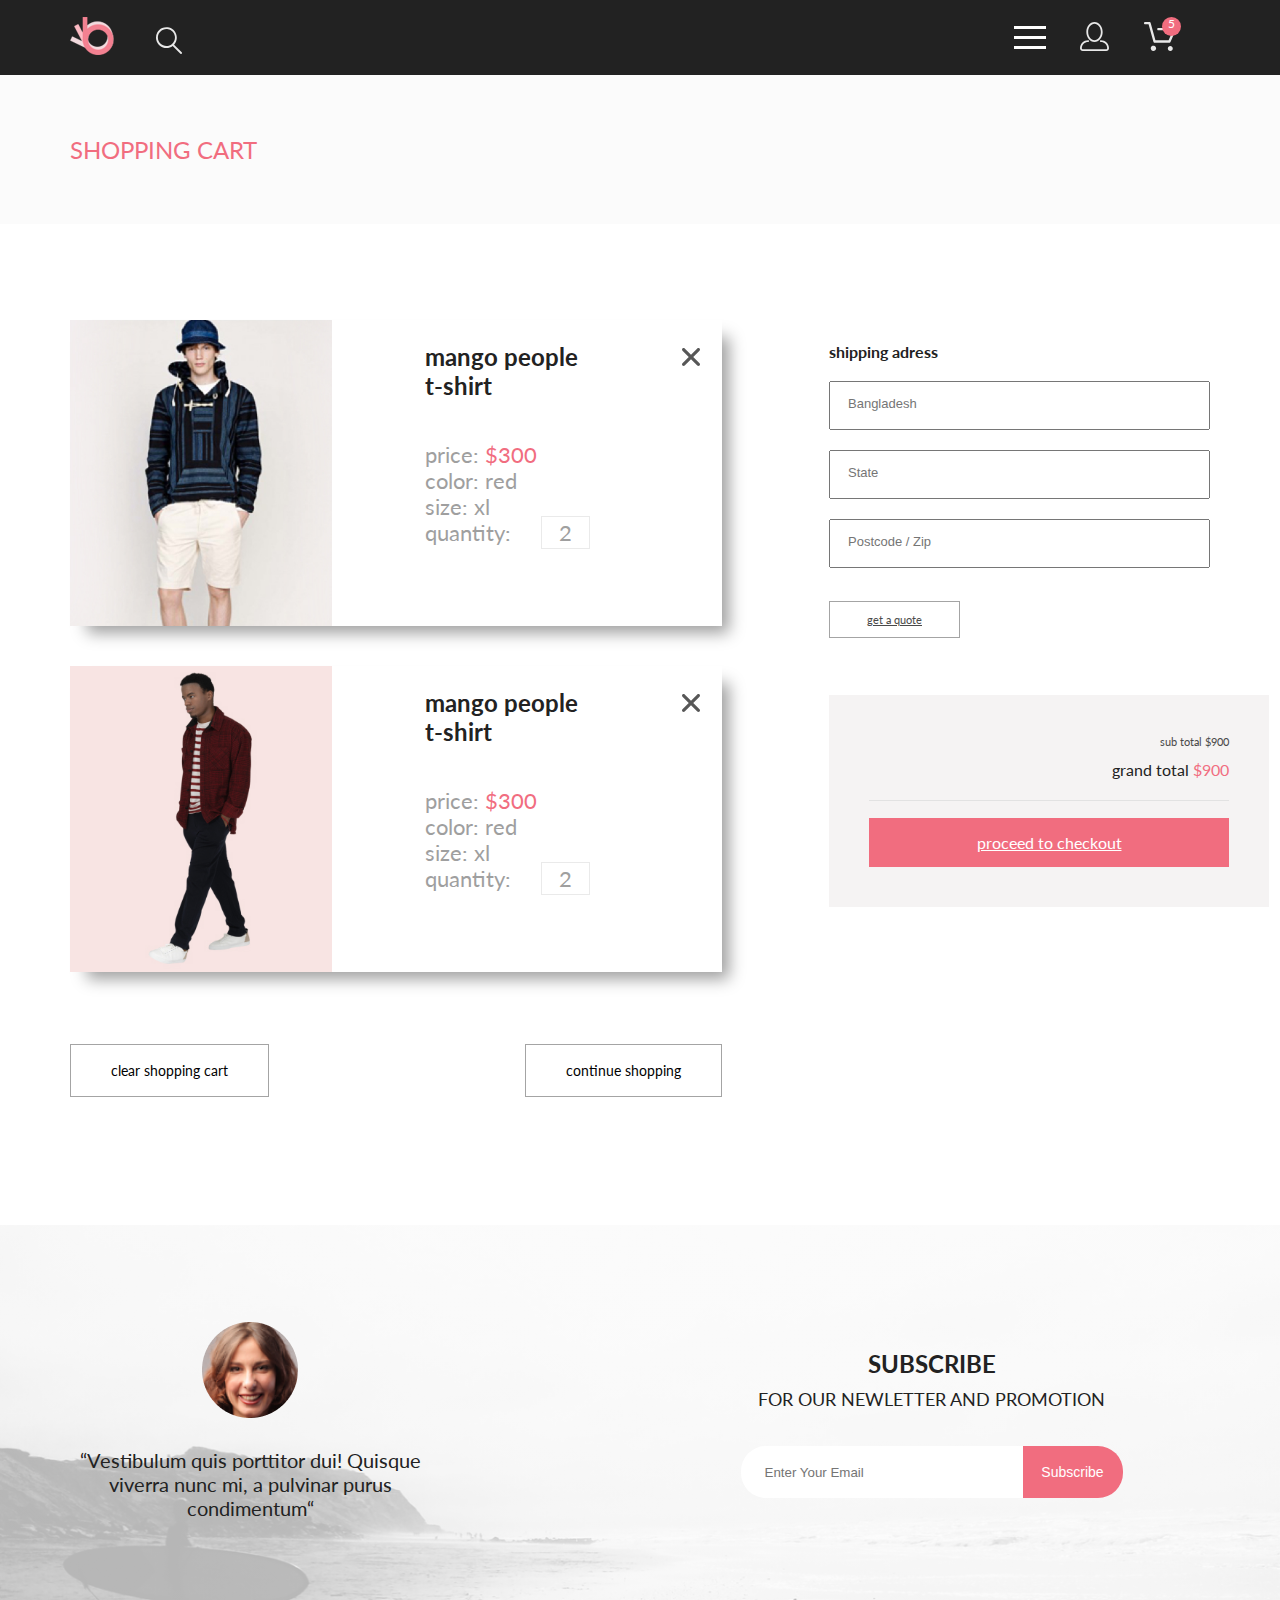
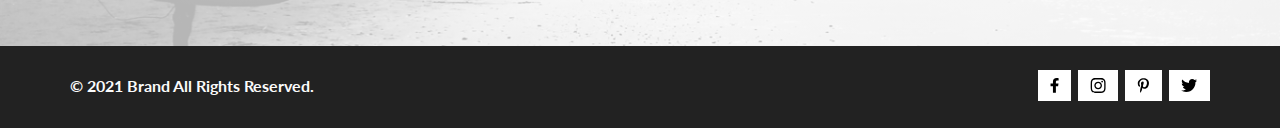
==== commit 8ee9f917: "upd menu" ====
--- a/cart.html
+++ b/cart.html
@@ -17,7 +17,9 @@
     <header class="header">
         <div class="container header__wrp">
             <div class="header__wrp-flex">
-                <img class="header__logo" src="img/logo.png" alt="logo">
+                <a href="index.html">
+                    <img class="header__logo" src="img/logo.png" alt="logo">
+                </a>
                 <form action="#" class="header__loupe">
                     <input class="header__loupe-input" id="search" type="search">
                     <label for="search">
@@ -31,15 +33,79 @@
             </div>
             <ul class="header__list">
                 <li class="header__item">
-                    <button class="header__button">
-                        <svg width="32" height="23" viewBox="0 0 32 23" xmlns="http://www.w3.org/2000/svg">
-                            <path d="M0 23V20.31H32V23H0ZM0 12.76V10.07H32V12.76H0ZM0 2.69V0H32V2.69H0Z"
-                                fill="#E8E8E8" />
-                        </svg>
-                    </button>
+                    <nav class="nav">
+                        <label class="nav-btn" for="nav-switch">
+                            <span></span>
+                        </label>
+                        <input id="nav-switch" type="checkbox">
+                        <ul class="nav-list">
+                            <li><a href="#" class="nav-list-close-btn"></a></li>
+                            <li><span class="nav-list-title">menu</span></li>
+                            <li class="nav-list-item">
+                                <a href="#">man</a>
+                                <ul class="nav-sublist">
+                                    <li class="nav-sublist-item">
+                                        <a href="#">Accessories</a>
+                                    </li>
+                                    <li class="nav-sublist-item">
+                                        <a href="#">Bags</a>
+                                    </li>
+                                    <li class="nav-sublist-item">
+                                        <a href="#">Denim</a>
+                                    </li>
+                                    <li class="nav-sublist-item">
+                                        <a href="#">T-Shirts</a>
+                                    </li>
+                                </ul>
+                            </li>
+                            <li class="nav-list-item">
+                                <a href="#">woman</a>
+                                <ul class="nav-sublist">
+                                    <li class="nav-sublist-item">
+                                        <a href="#">Accessories</a>
+                                    </li>
+                                    <li class="nav-sublist-item">
+                                        <a href="#">Jackets &amp;&nbsp;Coats</a>
+                                    </li>
+                                    <li class="nav-sublist-item">
+                                        <a href="#">Polos</a>
+                                    </li>
+                                    <li class="nav-sublist-item">
+                                        <a href="#">T-Shirts</a>
+                                    </li>
+                                    <li class="nav-sublist-item">
+                                        <a href="#">Shirts</a>
+                                    </li>
+                                </ul>
+                            </li>
+                            <li class="nav-list-item">
+                                <a href="#">kids</a>
+                                <ul class="nav-sublist">
+                                    <li class="nav-sublist-item">
+                                        <a href="#">Accessories</a>
+                                    </li>
+                                    <li class="nav-sublist-item">
+                                        <a href="#">Jackets &amp;&nbsp;Coats</a>
+                                    </li>
+                                    <li class="nav-sublist-item">
+                                        <a href="#">Polos</a>
+                                    </li>
+                                    <li class="nav-sublist-item">
+                                        <a href="#">T-Shirts</a>
+                                    </li>
+                                    <li class="nav-sublist-item">
+                                        <a href="#">Shirts</a>
+                                    </li>
+                                    <li class="nav-sublist-item">
+                                        <a href="#">Bags</a>
+                                    </li>
+                                </ul>
+                            </li>
+                        </ul>
+                    </nav>
                 </li>
                 <li class="header__item">
-                    <a href="#" class="header__link">
+                    <a href="registration.html" class="header__link">
                         <svg width="29" height="29" viewBox="0 0 29 29" fill="none" xmlns="http://www.w3.org/2000/svg">
                             <path
                                 d="M14.5 19.937C19 19.937 22.656 15.464 22.656 9.968C22.656 4.472 19 0 14.5 0C13.3631 0.0217413 12.2463 0.303398 11.2351 0.823397C10.2239 1.34339 9.34507 2.08794 8.66602 3C7.12663 4.99573 6.30819 7.45381 6.34399 9.974C6.34399 15.465 10 19.937 14.5 19.937ZM14.5 1.813C18 1.813 20.844 5.472 20.844 9.969C20.844 14.466 17.998 18.125 14.5 18.125C11.002 18.125 8.15603 14.465 8.15503 9.969C8.15403 5.473 11 1.813 14.5 1.813ZM20.844 18.125C20.6036 18.125 20.373 18.2205 20.203 18.3905C20.033 18.5605 19.9375 18.7911 19.9375 19.0315C19.9375 19.2719 20.033 19.5025 20.203 19.6725C20.373 19.8425 20.6036 19.938 20.844 19.938C22.526 19.9399 24.1386 20.6088 25.3279 21.7982C26.5172 22.9875 27.1861 24.6 27.188 26.282C27.1875 26.5221 27.0918 26.7523 26.922 26.9221C26.7522 27.0918 26.5221 27.1875 26.282 27.188H2.71997C2.47985 27.1875 2.24975 27.0918 2.07996 26.9221C1.91016 26.7523 1.81449 26.5221 1.81396 26.282C1.81608 24.6001 2.48517 22.9877 3.67444 21.7985C4.86371 20.6092 6.47608 19.9401 8.15796 19.938C8.39824 19.938 8.62868 19.8425 8.79858 19.6726C8.96849 19.5027 9.06396 19.2723 9.06396 19.032C9.06396 18.7917 8.96849 18.5613 8.79858 18.3914C8.62868 18.2215 8.39824 18.126 8.15796 18.126C5.99541 18.1279 3.92201 18.9875 2.39258 20.5164C0.863144 22.0453 0.00264777 24.1185 0 26.281C0.000794067 27.0019 0.287502 27.693 0.797241 28.2027C1.30698 28.7125 1.99811 28.9992 2.71899 29H26.282C27.0027 28.9989 27.6936 28.7121 28.2031 28.2024C28.7126 27.6927 28.9992 27.0017 29 26.281C28.9974 24.1187 28.1372 22.0457 26.6083 20.5168C25.0793 18.9878 23.0063 18.1276 20.844 18.125Z"
@@ -48,7 +114,7 @@
                     </a>
                 </li>
                 <li class="header__item header__cart">
-                    <a href="#" class="header__link">
+                    <a href="cart.html" class="header__link">
                         <svg width="33" height="29" viewBox="0 0 33 29" fill="none" xmlns="http://www.w3.org/2000/svg">
                             <path
                                 d="M27.199 29C26.5512 28.9738 25.9396 28.6948 25.4952 28.2227C25.0509 27.7506 24.8094 27.1232 24.8225 26.475C24.8356 25.8269 25.1023 25.2097 25.5653 24.7559C26.0283 24.3022 26.6508 24.048 27.2991 24.048C27.9474 24.048 28.5697 24.3022 29.0327 24.7559C29.4957 25.2097 29.7624 25.8269 29.7755 26.475C29.7886 27.1232 29.5471 27.7506 29.1028 28.2227C28.6585 28.6948 28.0468 28.9738 27.399 29H27.199ZM7.75098 26.32C7.75098 25.79 7.90815 25.2718 8.20264 24.8311C8.49712 24.3904 8.91569 24.0469 9.4054 23.844C9.8951 23.6412 10.434 23.5881 10.9539 23.6915C11.4737 23.7949 11.9512 24.0502 12.326 24.425C12.7009 24.7998 12.9562 25.2773 13.0596 25.7972C13.163 26.317 13.1098 26.8559 12.907 27.3456C12.7041 27.8353 12.3606 28.2539 11.9199 28.5483C11.4792 28.8428 10.9611 29 10.431 29C10.0789 29.0003 9.73017 28.9311 9.40479 28.7966C9.0794 28.662 8.78374 28.4646 8.53467 28.2158C8.28559 27.9669 8.08805 27.6713 7.95325 27.3461C7.81844 27.0208 7.74902 26.6721 7.74902 26.32H7.75098ZM11.551 20.686C11.2916 20.6868 11.039 20.6024 10.8322 20.4457C10.6253 20.2891 10.4756 20.0689 10.406 19.819L5.573 2.36401H2.18005C1.86657 2.36401 1.56591 2.23947 1.34424 2.01781C1.12257 1.79614 0.998047 1.49549 0.998047 1.18201C0.998047 0.868519 1.12257 0.567873 1.34424 0.346205C1.56591 0.124537 1.86657 5.81268e-06 2.18005 5.81268e-06H6.46106C6.72055 -0.00080736 6.97309 0.0837201 7.17981 0.240568C7.38653 0.397416 7.53589 0.617884 7.60498 0.868006L12.438 18.323H25.616L29.999 8.27501H15.399C15.2409 8.27961 15.0834 8.25242 14.9359 8.19507C14.7884 8.13771 14.6539 8.05134 14.5404 7.94108C14.4269 7.83082 14.3366 7.69891 14.275 7.55315C14.2134 7.40739 14.1816 7.25075 14.1816 7.0925C14.1816 6.93426 14.2134 6.77762 14.275 6.63186C14.3366 6.4861 14.4269 6.35419 14.5404 6.24393C14.6539 6.13367 14.7884 6.0473 14.9359 5.98994C15.0834 5.93259 15.2409 5.90541 15.399 5.91001H31.812C32.0077 5.90996 32.2003 5.95866 32.3724 6.05172C32.5446 6.14478 32.6908 6.27926 32.798 6.44301C32.9058 6.60729 32.9714 6.79569 32.9889 6.99145C33.0063 7.18721 32.9752 7.38424 32.8981 7.565L27.493 19.977C27.4007 20.1876 27.249 20.3668 27.0565 20.4927C26.864 20.6186 26.6391 20.6858 26.4091 20.686H11.551Z"
@@ -60,71 +126,7 @@
 
 
             </ul>
-            <nav class="header__nav">
-                <h2 class="header__title">menu</h2>
-                <ul class="header__nav-list">
-                    <li class="header__nav-item nav-sub-item">
-                        <a href="#">man</a>
-                        <ul class="nav-sub-item__list">
-                            <li class="nav-sub-item__item">
-                                <a href="#">Accessories</a>
-                            </li>
-                            <li class="nav-sub-item__item">
-                                <a href="#">Bags</a>
-                            </li>
-                            <li class="nav-sub-item__item">
-                                <a href="#">Denim</a>
-                            </li>
-                            <li class="nav-sub-item__item">
-                                <a href="#">T-Shirts</a>
-                            </li>
-                        </ul>
-                    </li>
-                    <li class="header__nav-item nav-sub-item">
-                        <a href="#">woman</a>
-                        <ul class="nav-sub-item__list">
-                            <li class="nav-sub-item__item">
-                                <a href="#">accessories</a>
-                            </li>
-                            <li class="nav-sub-item__item">
-                                <a href="#">jackets & coats</a>
-                            </li>
-                            <li class="nav-sub-item__item">
-                                <a href="#">polos</a>
-                            </li>
-                            <li class="nav-sub-item__item">
-                                <a href="#">t-shirts</a>
-                            </li>
-                            <li class="nav-sub-item__item">
-                                <a href="#">shirts</a>
-                            </li>
-                        </ul>
-                    </li>
-                    <li class="header__nav-item nav-sub-item">
-                        <a href="#">kids</a>
-                        <ul class="nav-sub-item__list">
-                            <li class="nav-sub-item__item">
-                                <a href="#">accessories</a>
-                            </li>
-                            <li class="nav-sub-item__item">
-                                <a href="#">jackets & coats</a>
-                            </li>
-                            <li class="nav-sub-item__item">
-                                <a href="#">polos</a>
-                            </li>
-                            <li class="nav-sub-item__item">
-                                <a href="#">t-shirts</a>
-                            </li>
-                            <li class="nav-sub-item__item">
-                                <a href="#">shirts</a>
-                            </li>
-                            <li class="nav-sub-item__item">
-                                <a href="#">bags</a>
-                            </li>
-                        </ul>
-                    </li>
-                </ul>
-            </nav>
+
         </div>
     </header>
     <main>
--- a/css/style.css
+++ b/css/style.css
@@ -1,3 +1,4 @@
+@charset "UTF-8";
 /* http://meyerweb.com/eric/tools/css/reset/ 
    v2.0 | 20110126
    License: none (public domain)
@@ -229,10 +230,6 @@
   align-items: center;
 }
 
-.header__nav {
-  display: none;
-}
-
 .header__item {
   margin: 0 34px 0 0;
 }
@@ -246,7 +243,7 @@
   width: 19px;
   height: 19px;
   background-color: #F16D7F;
-  border-radius: 8px 8px 8px 8px;
+  border-radius: 50%;
   color: #FFFFFF;
   position: absolute;
   right: -5px;
@@ -355,7 +352,7 @@
 .brandsafe__title {
   font-size: 16px;
   line-height: 19px;
-  color: var(--white);
+  color: #FBFBFB;
   padding: 30px 0;
   text-transform: capitalize;
 }
@@ -944,3 +941,178 @@
 .card--decor {
   color: #F16D7F;
 }
+
+.nav-btn {
+  display: flex;
+  justify-content: center;
+  align-items: center;
+  width: 32px;
+  height: 32px;
+  /* border: 1px solid #fff; */
+}
+
+/*.nav-btn:hover span,
+.nav-btn:hover span::before,
+.nav-btn:hover span::after {
+    background-color: orange;
+}*/
+.nav-btn:active span,
+.nav-btn:active span::before,
+.nav-btn:active span::after {
+  background-color: red;
+}
+
+.nav-btn span {
+  display: block;
+  width: 100%;
+  height: 3px;
+  background-color: #fff;
+  position: relative;
+}
+
+.nav-btn span::before,
+.nav-btn span::after {
+  content: "";
+  display: block;
+  width: 100%;
+  height: 3px;
+  background-color: #fff;
+  position: absolute;
+  top: -10px;
+  left: 0;
+}
+
+.nav-btn span::after {
+  top: 10px;
+}
+
+#nav-switch {
+  display: none;
+}
+
+#nav-switch:checked ~ .nav-list {
+  display: block;
+}
+
+#nav-switch:checked ~ .page-header-banner {
+  border: 8px solid red;
+}
+
+/* ======================= */
+.nav-list {
+  display: none;
+  width: 232px;
+  min-height: 764px;
+  /* значение в свойстве min-height удобно задать через переменную равную высоте второго блока */
+  padding: 16px 33px;
+  box-sizing: border-box;
+  background-color: #fff;
+  list-style: none;
+  position: absolute;
+  top: 75px;
+  /* значение в свойстве top удобно задать через переменную равную высоте первого блока */
+  right: 0;
+  z-index: 20;
+}
+
+.nav-list-close-btn {
+  display: block;
+  width: 12px;
+  height: 12px;
+  margin: 0;
+  padding: 0;
+  /* border: 1px solid black; */
+  position: relative;
+  top: 0;
+  left: 170px;
+}
+
+.nav-list-close-btn::before,
+.nav-list-close-btn::after {
+  content: "";
+  display: block;
+  width: 18px;
+  height: 2px;
+  background: #6F6E6E;
+  border-radius: 10px;
+  position: absolute;
+  top: 5px;
+  left: -3px;
+  transform: rotate(45deg);
+}
+
+.nav-list-close-btn::after {
+  transform: rotate(-45deg);
+}
+
+.nav-list-close-btn:hover::before,
+.nav-list-close-btn:hover::after {
+  background: #B7B6B6;
+}
+
+.nav-list-close-btn:active::before,
+.nav-list-close-btn:active::after {
+  background: #535353;
+}
+
+.nav-list-title {
+  display: block;
+  margin: 9px 0 24px 0;
+  font-weight: bold;
+  color: #000000;
+  text-transform: uppercase;
+}
+
+.nav-title > a,
+.nav-list-item > a,
+.nav-sublist-item > a {
+  font-style: normal;
+  font-size: 14px;
+  line-height: 17px;
+  font-weight: normal;
+}
+
+/* .nav-list-item {
+      
+    } */
+.nav-list-item > a {
+  display: block;
+  margin: 0 0 11px 0;
+  color: #F16D7F;
+  text-transform: uppercase;
+  text-decoration: none;
+}
+
+.nav-list-item:hover > a {
+  color: #9889D7;
+}
+
+.nav-list-item:active > a {
+  color: #9D2334;
+}
+
+.nav-sublist {
+  padding: 0 0 0 21.5px;
+  box-sizing: border-box;
+  list-style: none;
+}
+
+.nav-sublist-item > a {
+  display: block;
+  width: 100%;
+  height: 100%;
+  margin: 0 0 11px 0;
+  color: #6F6E6E;
+}
+
+.nav-sublist-item a {
+  text-decoration: none;
+}
+
+.nav-sublist-item:hover a {
+  text-decoration: underline;
+}
+
+.nav-sublist-item:active a {
+  text-decoration: none;
+}
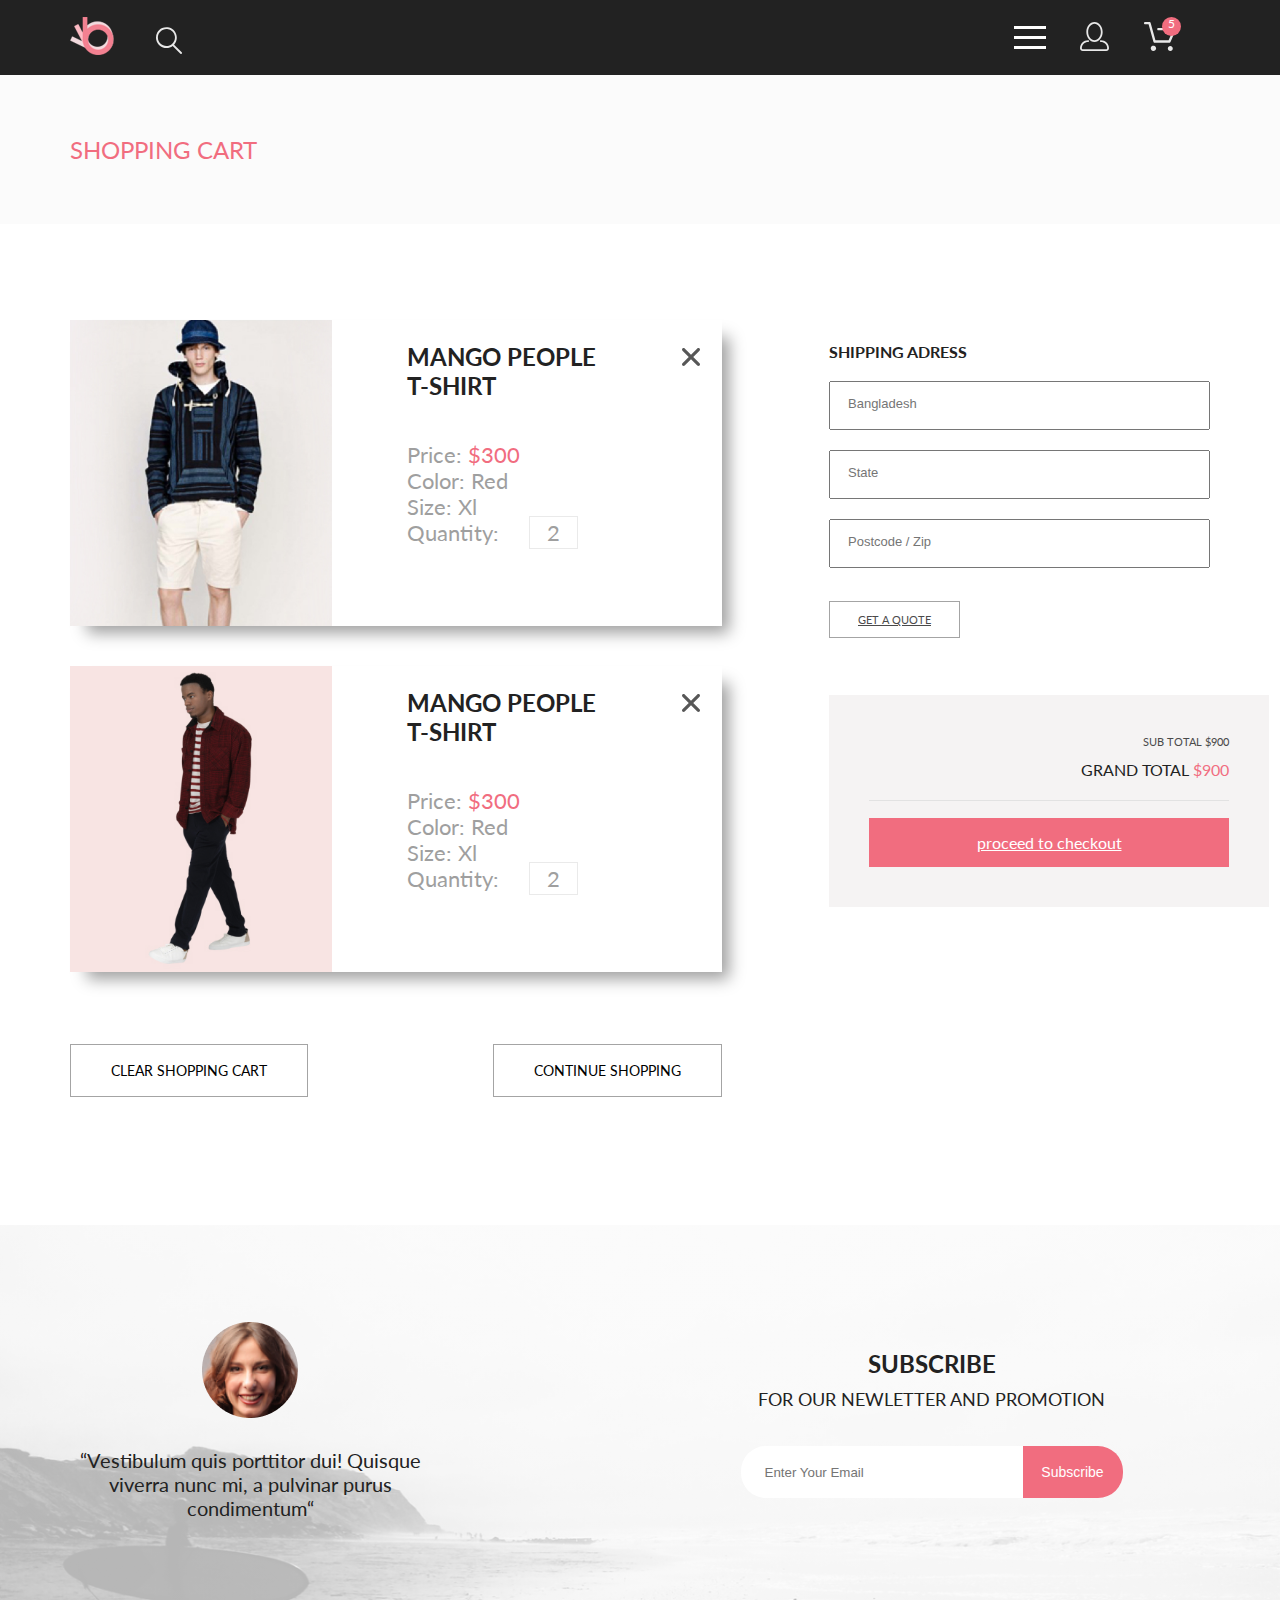
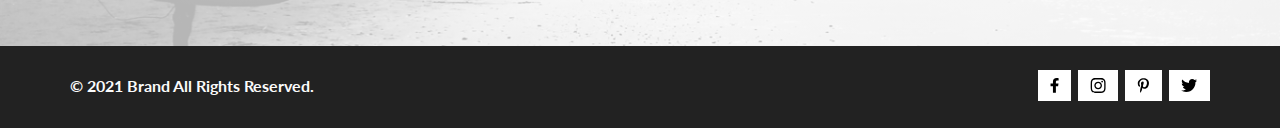
==== commit a8f76746: "upds" ====
--- a/cart.html
+++ b/cart.html
@@ -141,11 +141,11 @@
                         <img class="carts__img" src="img/cart_main_3.jpg" alt="carts">
 
                         <div class="carts__text">
-                            <h3>mango people <br>t-shirt</h3>
-                            <p>price: <span class="carts__price">$300</span></p>
-                            <p>color: <span class="carts__color">red</span></p>
-                            <p>size: <span class="carts__color">xl</span></p>
-                            <p>quantity: <span class="carts__border">2</span></p>
+                            <h3 class="carts__title">mango people t-shirt</h3>
+                            <p>Price: <span class="carts__price">$300</span></p>
+                            <p>Color: <span class="carts__color">Red</span></p>
+                            <p>Size: <span class="carts__color">Xl</span></p>
+                            <p>Quantity: <span class="carts__border">2</span></p>
                         </div>
                         <div class="carts__cross">
                             <svg width="18" height="18" viewBox="0 0 18 18" fill="none"
@@ -160,11 +160,11 @@
                         <img class="carts__img" src="img/cart_cart-man.jpg" alt="carts">
 
                         <div class="carts__text">
-                            <h3>mango people <br>t-shirt</h3>
-                            <p>price: <span class="carts__price">$300</span></p>
-                            <p>color: <span class="carts__color">red</span></p>
-                            <p>size: <span class="carts__color">xl</span></p>
-                            <p>quantity: <span class="carts__border">2</span></p>
+                            <h3 class="carts__title">mango people t-shirt</h3>
+                            <p>Price: <span class="carts__price">$300</span></p>
+                            <p>Color: <span class="carts__color">Red</span></p>
+                            <p>Size: <span class="carts__color">Xl</span></p>
+                            <p>Quantity: <span class="carts__border">2</span></p>
                         </div>
                         <div class="carts__cross">
                             <svg width="18" height="18" viewBox="0 0 18 18" fill="none"
@@ -175,27 +175,27 @@
                             </svg>
                         </div>
                     </li>
-                    <div class="carts-all__buttom">
+                    <div class="carts__buttom">
                         <a href="#">clear shopping cart</a>
                         <a href="#">continue shopping</a>
                     </div>
 
                 </ul>
 
-                <div class="carts-forms">
-                    <div class="carts-forms__adress">
-                        <h3 class="carts-forms__adress--text">shipping adress</h3>
-                        <input type="text" class="carts-forms__adress--placeholder" placeholder="Bangladesh">
-                        <input type="text" placeholder="State" class="carts-forms__adress--placeholder">
-                        <input type="text" placeholder="Postcode / Zip" class="carts-forms__adress--placeholder">
-                        <a href="#" class="carts-forms__adress--botton">get a quote</a>
-                    </div>
-                    <div class="carts-forms__sale">
-                        <div class="carts-forms__sale--text cart--text1">
-                            <p>sub total $900</p>
-                        </div>
-                        <div class="carts-forms__sale--text cart--text2">
-                            <p>grand total <span class="card--decor">$900</span></p>
+                <div class="carts__forms">
+                    <div class="carts__forms-adress">
+                        <h3 class="carts__forms-title">shipping adress</h3>
+                        <input type="text" class="carts__forms-placeholder" placeholder="Bangladesh">
+                        <input type="text" placeholder="State" class="carts__forms-placeholder">
+                        <input type="text" placeholder="Postcode / Zip" class="carts__forms-placeholder">
+                        <a href="#" class="carts__forms-botton">get a quote</a>
+                    </div>
+                    <div class="carts__forms-sale">
+                        <div class="carts-forms-subtext">
+                            <p class="cart--text1">sub total $900</p>
+                        </div>
+                        <div class="carts-forms-subtext">
+                            <p class="cart--text2">grand total <span class="card--decor">$900</span></p>
                         </div>
                         <div class="carts-forms__sale--botton">
                             <a href="#">proceed to checkout</a>
--- a/css/style.css
+++ b/css/style.css
@@ -146,6 +146,7 @@
 .container {
   width: 1140px;
   margin: 0 auto;
+  padding: 0 10px;
 }
 
 img {
@@ -835,6 +836,11 @@
   margin-left: 24px;
 }
 
+.carts__title {
+  max-width: 200px;
+  text-transform: uppercase;
+}
+
 .carts-all__info--text p > .decor--color {
   color: #6F6E6E;
 }
@@ -844,7 +850,7 @@
   padding-right: 22px;
 }
 
-.carts-all__buttom {
+.carts__buttom {
   width: 100%;
   max-width: 652px;
   display: flex;
@@ -852,31 +858,33 @@
   margin-top: 72px;
 }
 
-.carts-all__buttom a {
+.carts__buttom a {
   text-decoration: none;
   font-size: 14px;
   line-height: 17px;
   color: #000000;
   border: 1px solid #A4A4A4;
   padding: 17px 40px;
-}
-
-.carts-forms {
+  text-transform: uppercase;
+}
+
+.carts__forms {
   padding-bottom: 200px;
 }
 
-.carts-forms__adress {
+.carts__forms-adress {
   display: grid;
 }
 
-.carts-forms__adress--text {
+.carts__forms-title {
   font-size: 16px;
   line-height: 19px;
   color: #222222;
   margin-bottom: 20px;
-}
-
-.carts-forms__adress--placeholder {
+  text-transform: uppercase;
+}
+
+.carts__forms-placeholder {
   padding: 13px 0 16px 17px;
   font-size: 13px;
   line-height: 16px;
@@ -885,7 +893,7 @@
   margin-bottom: 20px;
 }
 
-.carts-forms__adress--botton {
+.carts__forms-botton {
   font-size: 11px;
   line-height: 13px;
   color: #4A4A4A;
@@ -894,9 +902,10 @@
   width: 101px;
   margin-top: 13px;
   text-align: center;
-}
-
-.carts-forms__sale {
+  text-transform: uppercase;
+}
+
+.carts__forms-sale {
   width: 100%;
   max-width: 360px;
   background: #F5F3F3;
@@ -928,6 +937,8 @@
   line-height: 13px;
   color: #4A4A4A;
   margin-bottom: 12px;
+  text-align: right;
+  text-transform: uppercase;
 }
 
 .cart--text2 {
@@ -936,6 +947,8 @@
   color: #222222;
   padding-bottom: 21px;
   border-bottom: 1px solid #E2E2E2;
+  text-align: right;
+  text-transform: uppercase;
 }
 
 .card--decor {
@@ -1072,9 +1085,6 @@
   font-weight: normal;
 }
 
-/* .nav-list-item {
-      
-    } */
 .nav-list-item > a {
   display: block;
   margin: 0 0 11px 0;
